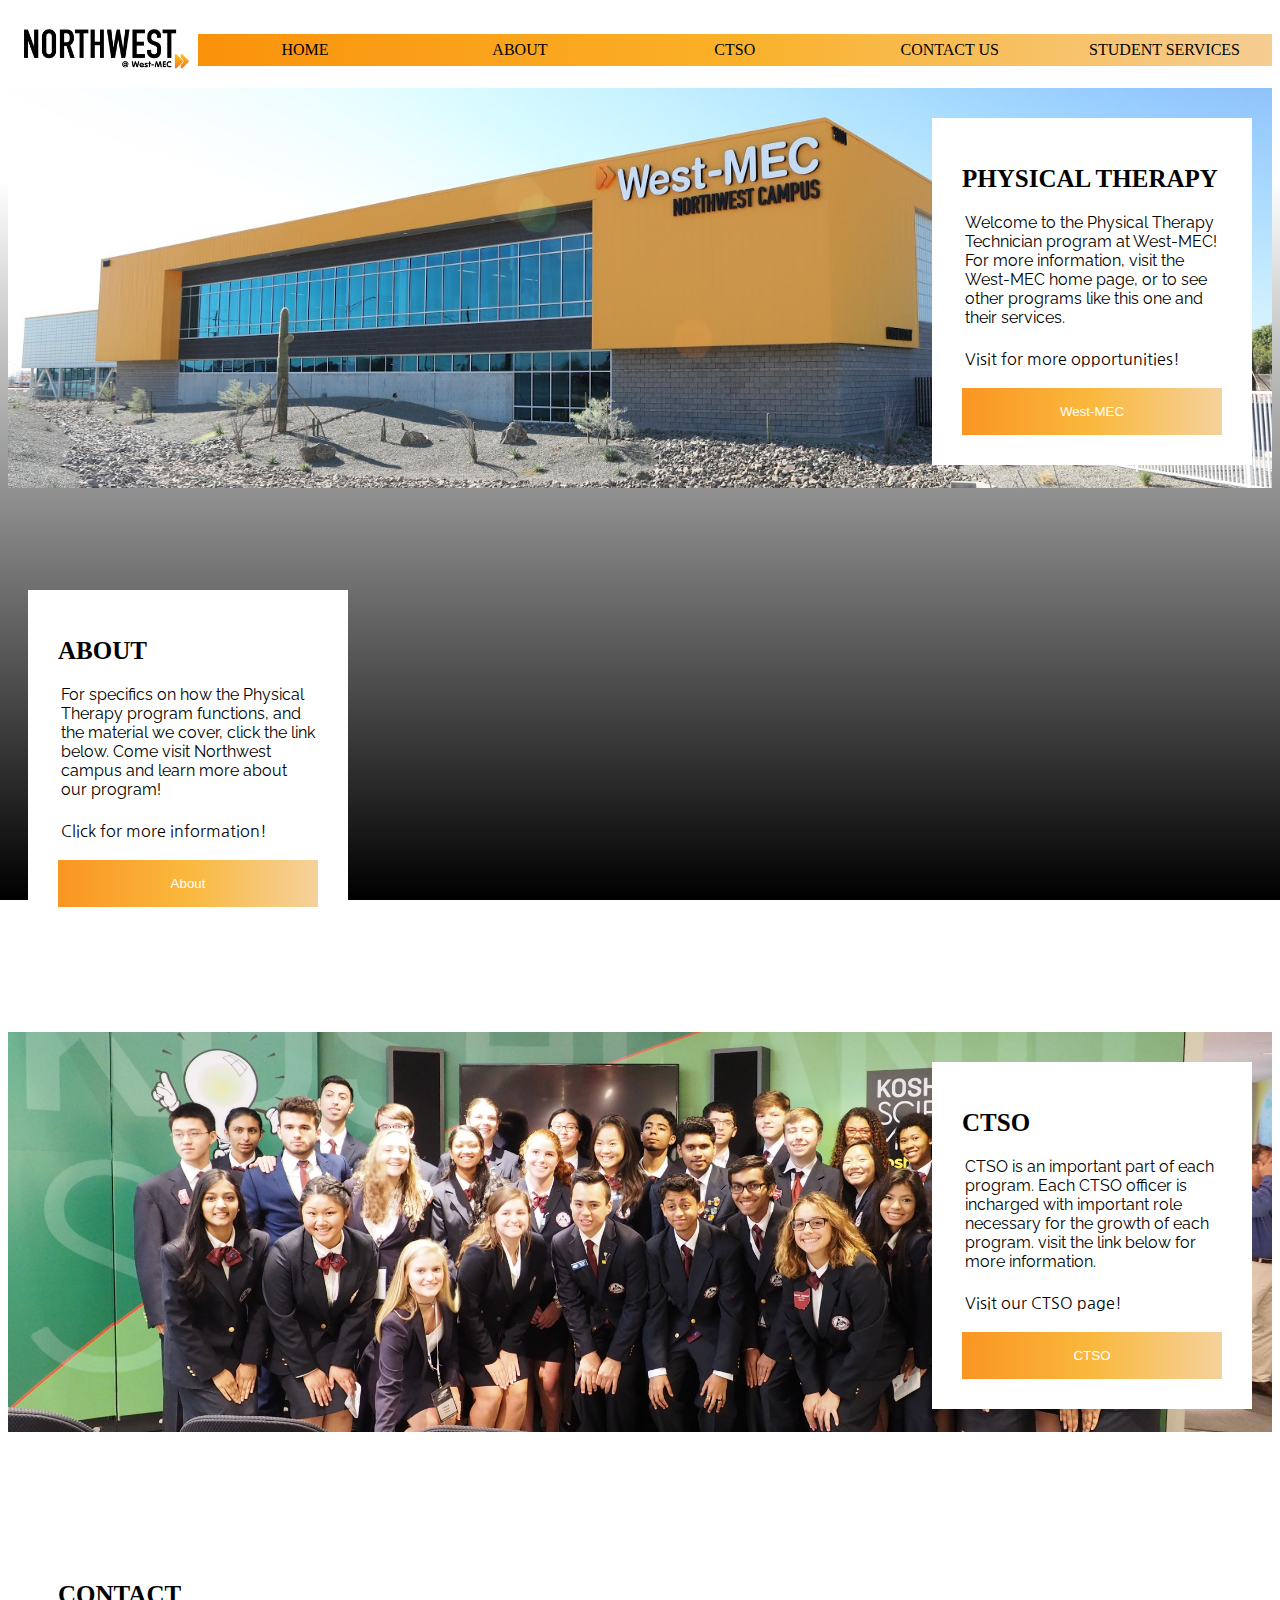
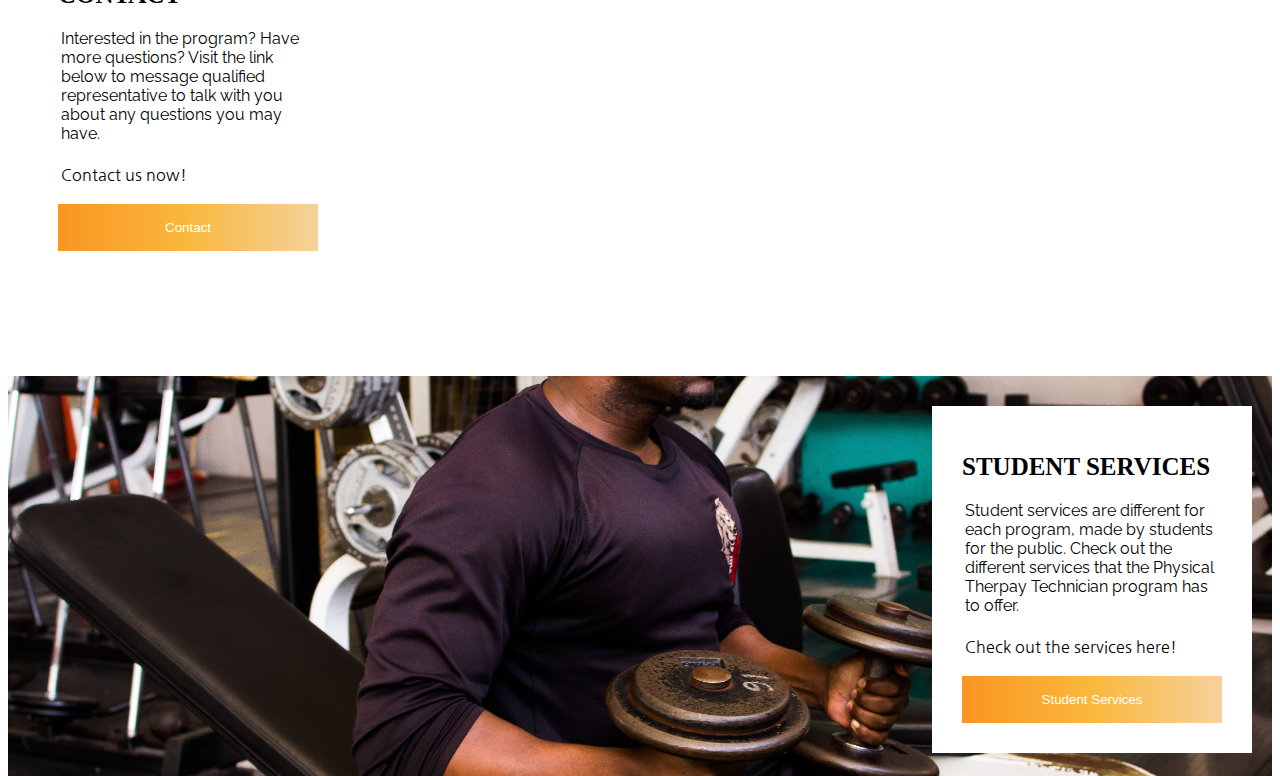
==== index.html @ cb0751b8 "Began Rework on Index" ====
<!DOCTYPE html>
<html>
    <head>
        <meta name="viewport" content="width=device-width, initial-scale=1">
        <link rel="icon" type="image/png" href="tabArrows.png" />
        <link href="https://fonts.googleapis.com/css?family=Raleway" rel="stylesheet">
        <link href="https://fonts.googleapis.com/css?family=Nanum+Gothic" rel="stylesheet">
        <link rel="stylesheet" href="home.css" />
        <title>Physical Therapy</title>
    </head>
    <body>
        <header>
            <nav>
                <ul>
                    <li><a href="index.html">HOME</a></li>
                    <li><a href="about.html">ABOUT</a></li>
                    <li><a href="ctso.html">CTSO</a></li>
                    <li><a href="contact.html">CONTACT US</a></li>
                    <li><a href="students.html">STUDENT SERVICES</a></li>
                </ul>
            </nav>
        </header>

        <img id="navImg" src="northwest.png" alt="Northwest Campus Logo">
        <div class="campus-img">
            <form action="https://west-mec.edu/physical-therapy-technician/" class="home_container">
            <h1>Physical Therapy</h1>

            <p>Welcome to the Physical Therapy Technician program at West-MEC! For more information, visit the West-MEC home page, or to see other programs like this one and their services.</p>

            <p>Visit for more opportunities!</p>

            <button type="submit" class="btn">West-MEC</button>
        </form>
        </div>

        <br>
        <br>
        <br>
        <br>

        <div class="studentOne-img">
            <form action="about.html" class="about_container">
            <h1>About</h1>

            <p>For specifics on how the Physical Therapy program functions, and the material we cover, click the link below. Come visit Northwest campus and learn more about our program!</p>

            <p>Click for more information!</p>

            <button type="submit" class="btn">About</button>
        </form>
        </div>

        <br>
        <br>
        <br>
        <br>

        <div class="hosa-img">
            <form action="ctso.html" class="hosa_container">
            <h1>CTSO</h1>

            <p>CTSO is an important part of each program. Each CTSO officer is incharged with important role necessary for the growth of each program. visit the link below for more information.</p>

            <p>Visit our CTSO page!</p>

            <button type="submit" class="btn">CTSO</button>
        </form>
        </div>

        <br>
        <br>
        <br>
        <br>

        <div class="contact-img">
            <form action="contact.html" class="contact_container">
            <h1>Contact</h1>

            <p>Interested in the program? Have more questions? Visit the link below to message qualified representative to talk with you about any questions you may have.</p>

            <p>Contact us now!</p>

            <button type="submit" class="btn">Contact</button>
        </form>
        </div>

        <br>
        <br>
        <br>
        <br>

        <div class="services-img">
                <form action="students.html" class="services_container">
                <h1>Student Services</h1>
    
                <p>Student services are different for each program, made by students for the public. Check out the different services that the Physical Therpay Technician program has to offer.</p>
    
                <p>Check out the services here!</p>
    
                <button type="submit" class="btn">Student Services</button>
            </form>
            </div>
    </body>
</html>
---- home.css ----
/* HTML Styles */

html {
    background: fixed linear-gradient(to bottom ,white 20%, black 100%);
    background-size: 100%;
    width: 100%;
    height: 100%;
    position: relative;
}

html, body {
    height: 100%;
}

/* Navigation Styles */

header > nav {
    display: table;
    width: 85%;
    float: right;
    padding-top: 26px;
}

header > nav > ul {
    display: table-row;
    list-style-type: none;
    background-image: linear-gradient(to right, rgb(250, 146, 11) , rgb(250, 177, 41) , rgb(245, 205, 146));
}

header > nav > ul > li {
    display: table-cell;
    text-align: center;
    padding: 7px 0px 7px 0px;
    width: 20%;
    float: left;
}

header > nav > ul > li > a{
    text-decoration: none;
    color: black;
}

header > nav > ul > li > a:hover {
    color: whitesmoke;
}

#sideNav {
    display: none;
}

/* Icon Styles */

#navIcon {
    display: none;
    color: black;
}

/* Logo Styles */

#navImg {
    max-width: 15%;
}

/*Campus Image Styles*/

.campus-img {
    /* The image used */
    background-image: url("campus.JPG");
    min-height: 400px;

    /* Center and scale the image nicely */
    background-position: center;
    background-repeat: no-repeat;
    background-size: cover;
    position: relative;
}

/* Student 1 Image Styles */
.studentOne-img {
    /* The image used */
    background-image: url("technician.JPG");
    min-height: 400px;

    /* Center and scale the image nicely */
    background-position: center;
    background-repeat: no-repeat;
    background-size: cover;
    position: relative;
}

.hosa-img {
    /* The image used */
    background-image: url("hosaComp.jpg");
    min-height: 400px;

    /* Center and scale the image nicely */
    background-position: center;
    background-repeat: no-repeat;
    background-size: cover;
    position: relative;
}

.contact-img {
    /* The image used */
    background-image: url("contactImg.jpg");
    min-height: 400px;

    /* Center and scale the image nicely */
    background-position: center;
    background-repeat: no-repeat;
    background-size: cover;
    position: relative;
}

.services-img {
    /* The image used */
    background-image: url("servicesImg.jpg");
    min-height: 400px;

    /* Center and scale the image nicely */
    background-position: center;
    background-repeat: no-repeat;
    background-size: cover;
    position: relative;
}

/* Add Styles to the Home and Hosa Containers */
.home_container, .hosa_container, .services_container {
    position: absolute;
    right: 0;
    margin: 30px 20px;
    max-width: 320px;
    padding: 30px;
    background-color: white;
}

/* About and Contact Container Styles */

.about_container, .contact_container {
    position: absolute;
    left: 0;
    margin: 30px 20px;
    max-width: 320px;
    padding: 30px;
    background-color: white;
}

/* Full-width input fields */
input[type=text],
input[type=password] {
    width: 100%;
    padding: 15px;
    margin: 5px 0 22px 0;
    border: none;
    background: #f1f1f1;
}

input[type=text]:focus,
input[type=password]:focus {
    background-color: #ddd;
    outline: none;
}

/* Form Styles */

form > p:first-of-type {
    font-size: 16px;
    font-family: 'Raleway', sans-serif;
    padding: 3px;
}

form > p:last-of-type {
    font-size: 16px;
    font-family: 'Nanum Gothic', sans-serif;
    padding: 3px;
}

/* Set a style for the submit button */
.btn {
    background-image: linear-gradient(to right, rgb(250, 138, 11) , rgb(250, 177, 41) , rgb(245, 205, 146));
    color: white;
    padding: 16px 20px;
    border: none;
    cursor: pointer;
    width: 100%;
    opacity: 0.9;
}

.btn:hover {
    opacity: 1;
}

* {
    box-sizing: border-box;
}

h1 {
    text-transform: uppercase;
    font-size: 25px;
}

/* Media Query for mobile and tablet devices */

@media only screen and (max-width:420px) {

    #navImg {
        display: none;
    }

    nav li {
        display: block;
        float: left;
        width: 20%;
    }

    nav ul li {
        text-align: center;
        list-style: none;
        padding: 0px 50px 5px 50px;
        width: 100%;
    }
	
    nav ul li a {
        color: black;
        font-size: 15px;
    }

}
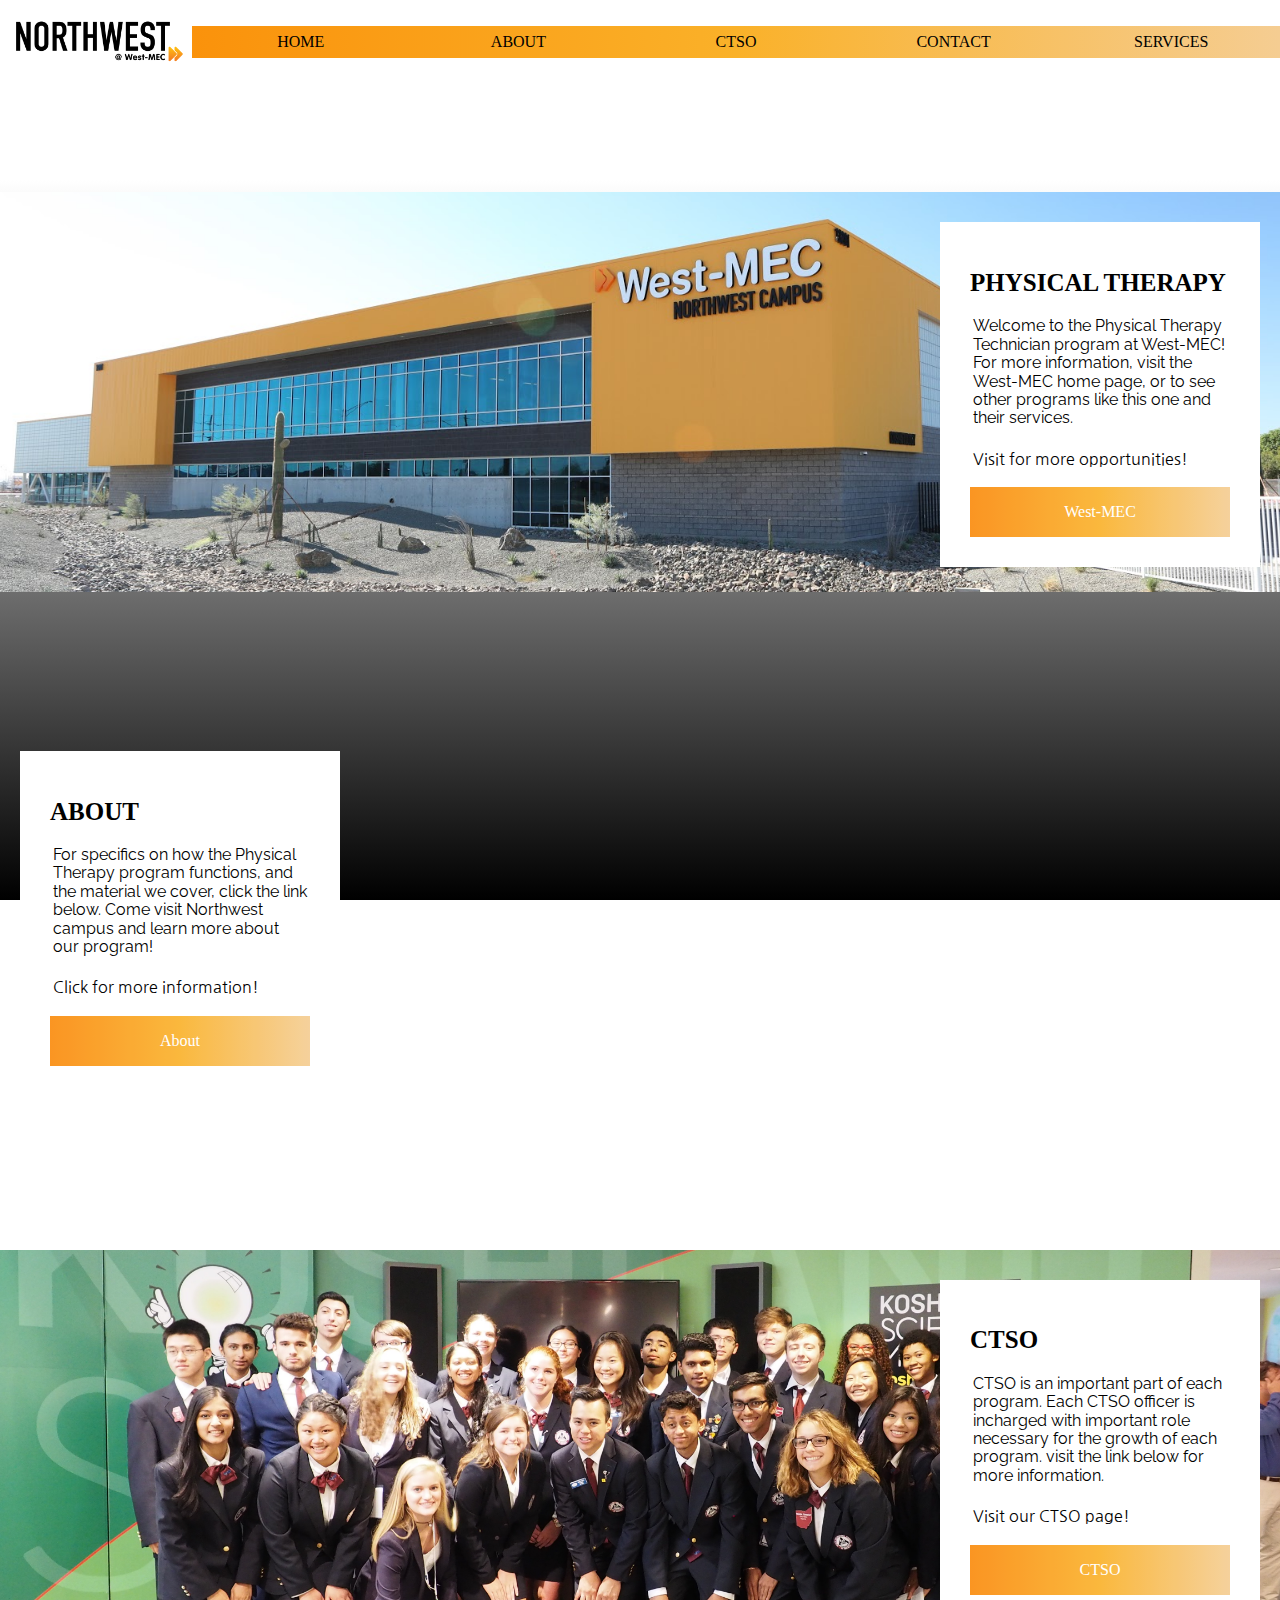
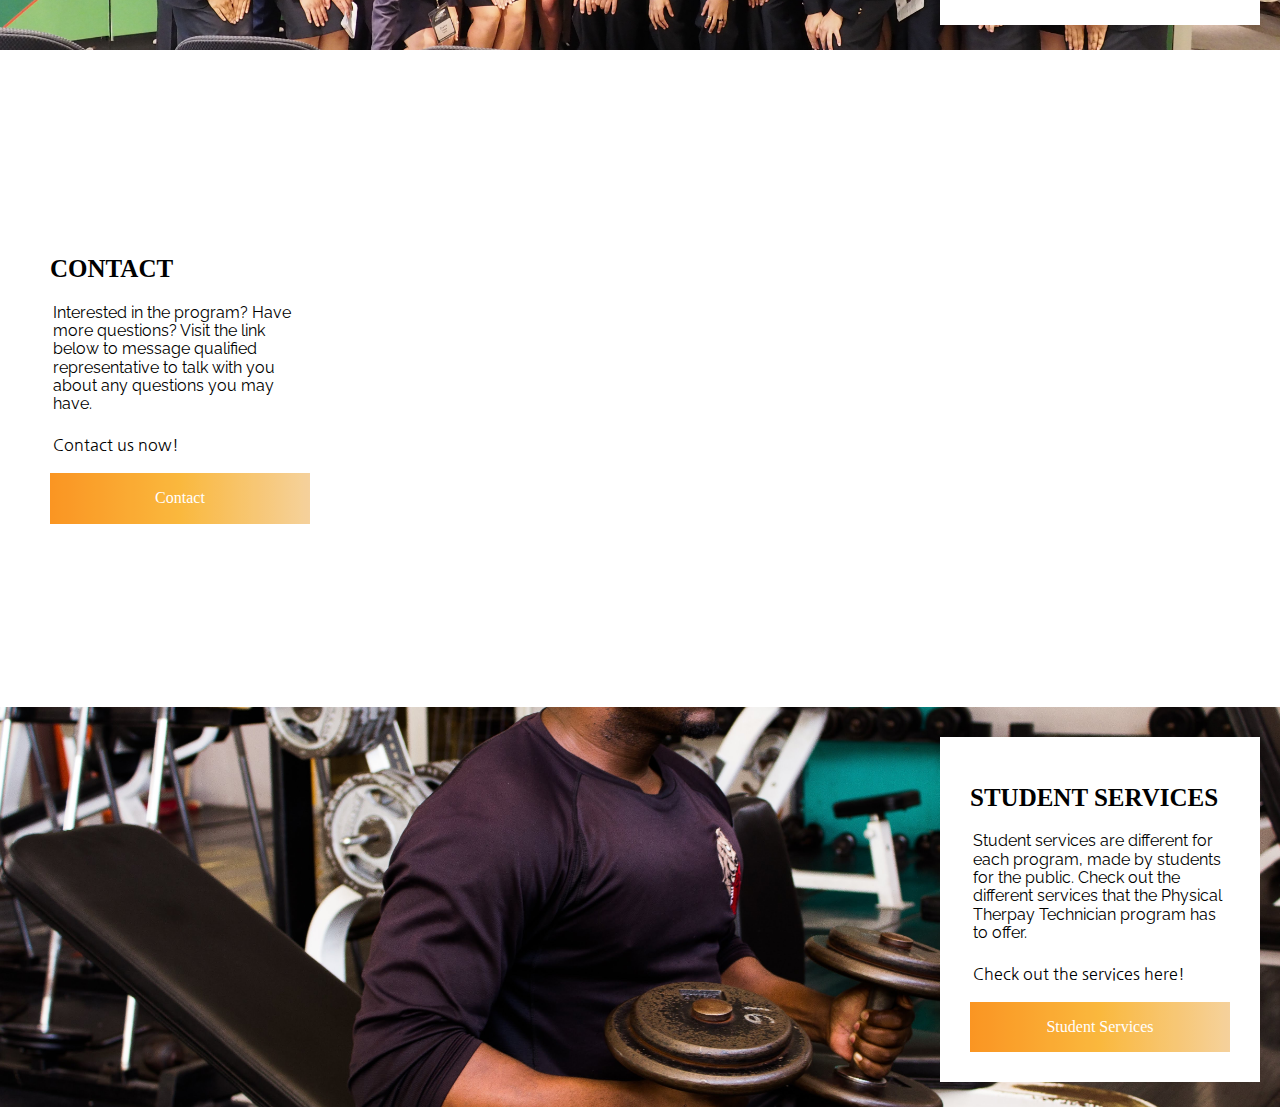
==== commit e83302ef: "Began Contact Page" ====
--- a/index.html
+++ b/index.html
@@ -5,6 +5,7 @@
         <link rel="icon" type="image/png" href="tabArrows.png" />
         <link href="https://fonts.googleapis.com/css?family=Raleway" rel="stylesheet">
         <link href="https://fonts.googleapis.com/css?family=Nanum+Gothic" rel="stylesheet">
+        <link rel="stylesheet" href="reset.css" />
         <link rel="stylesheet" href="home.css" />
         <title>Physical Therapy</title>
     </head>
@@ -15,13 +16,22 @@
                     <li><a href="index.html">HOME</a></li>
                     <li><a href="about.html">ABOUT</a></li>
                     <li><a href="ctso.html">CTSO</a></li>
-                    <li><a href="contact.html">CONTACT US</a></li>
-                    <li><a href="students.html">STUDENT SERVICES</a></li>
+                    <li><a href="contact.html">CONTACT</a></li>
+                    <li><a href="services.html">SERVICES</a></li>
                 </ul>
             </nav>
         </header>
 
         <img id="navImg" src="northwest.png" alt="Northwest Campus Logo">
+
+        <br>
+        <br>
+        <br>
+        <br>
+        <br>
+        <br>
+        <br>
+
         <div class="campus-img">
             <form action="https://west-mec.edu/physical-therapy-technician/" class="home_container">
             <h1>Physical Therapy</h1>
@@ -34,6 +44,9 @@
         </form>
         </div>
 
+        <br>
+        <br>
+        <br>
         <br>
         <br>
         <br>
@@ -55,6 +68,9 @@
         <br>
         <br>
         <br>
+        <br>
+        <br>
+        <br>
 
         <div class="hosa-img">
             <form action="ctso.html" class="hosa_container">
@@ -72,6 +88,9 @@
         <br>
         <br>
         <br>
+        <br>
+        <br>
+        <br>
 
         <div class="contact-img">
             <form action="contact.html" class="contact_container">
@@ -82,9 +101,12 @@
             <p>Contact us now!</p>
 
             <button type="submit" class="btn">Contact</button>
-        </form>
+            </form>
         </div>
 
+        <br>
+        <br>
+        <br>
         <br>
         <br>
         <br>
@@ -100,6 +122,6 @@
     
                 <button type="submit" class="btn">Student Services</button>
             </form>
-            </div>
+        </div>
     </body>
 </html>--- a/home.css
+++ b/home.css
@@ -14,20 +14,23 @@
 
 /* Navigation Styles */
 
-header > nav {
+nav {
+    position: relative;
     display: table;
     width: 85%;
     float: right;
     padding-top: 26px;
 }
 
-header > nav > ul {
+nav > ul {
+    position: relative;
     display: table-row;
     list-style-type: none;
     background-image: linear-gradient(to right, rgb(250, 146, 11) , rgb(250, 177, 41) , rgb(245, 205, 146));
 }
 
-header > nav > ul > li {
+nav > ul > li {
+    position: relative;
     display: table-cell;
     text-align: center;
     padding: 7px 0px 7px 0px;
@@ -35,12 +38,13 @@
     float: left;
 }
 
-header > nav > ul > li > a{
+nav > ul > li > a{
+    position: relative;
     text-decoration: none;
     color: black;
 }
 
-header > nav > ul > li > a:hover {
+nav > ul > li > a:hover {
     color: whitesmoke;
 }
 
@@ -78,7 +82,7 @@
 /* Student 1 Image Styles */
 .studentOne-img {
     /* The image used */
-    background-image: url("technician.JPG");
+    background-image: url("technicianImg.JPG");
     min-height: 400px;
 
     /* Center and scale the image nicely */
@@ -201,16 +205,33 @@
 
 /* Media Query for mobile and tablet devices */
 
-@media only screen and (max-width:420px) {
+@media only screen and (max-width:480px) {
 
     #navImg {
         display: none;
+    }
+
+    nav {
+        width: 100%;
+        padding: 0px;
+    }
+
+    nav::after {
+        clear: both;
+        content: "";
+        display: table;
     }
 
     nav li {
         display: block;
         float: left;
         width: 20%;
+    }
+
+    nav ul li::after {
+        clear: both;
+        content: "";
+        display: table;
     }
 
     nav ul li {
@@ -224,5 +245,4 @@
         color: black;
         font-size: 15px;
     }
-
 }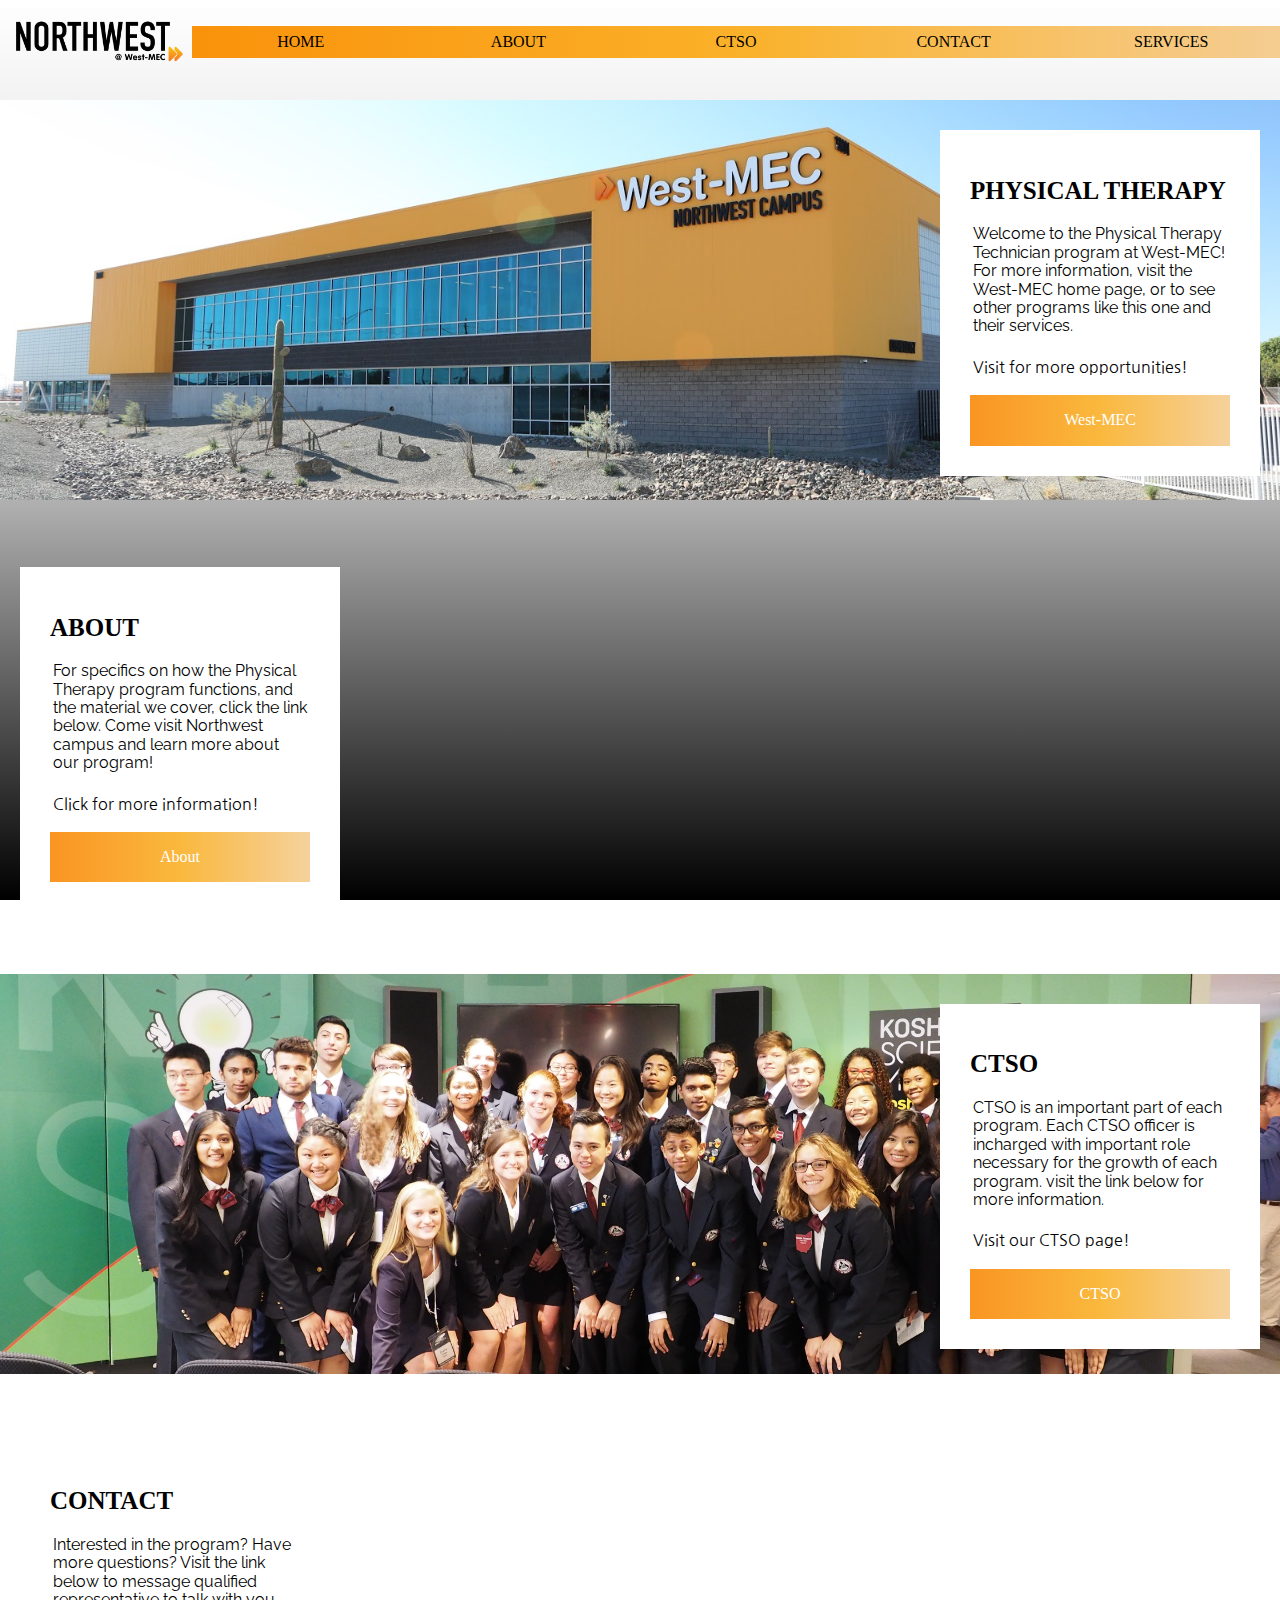
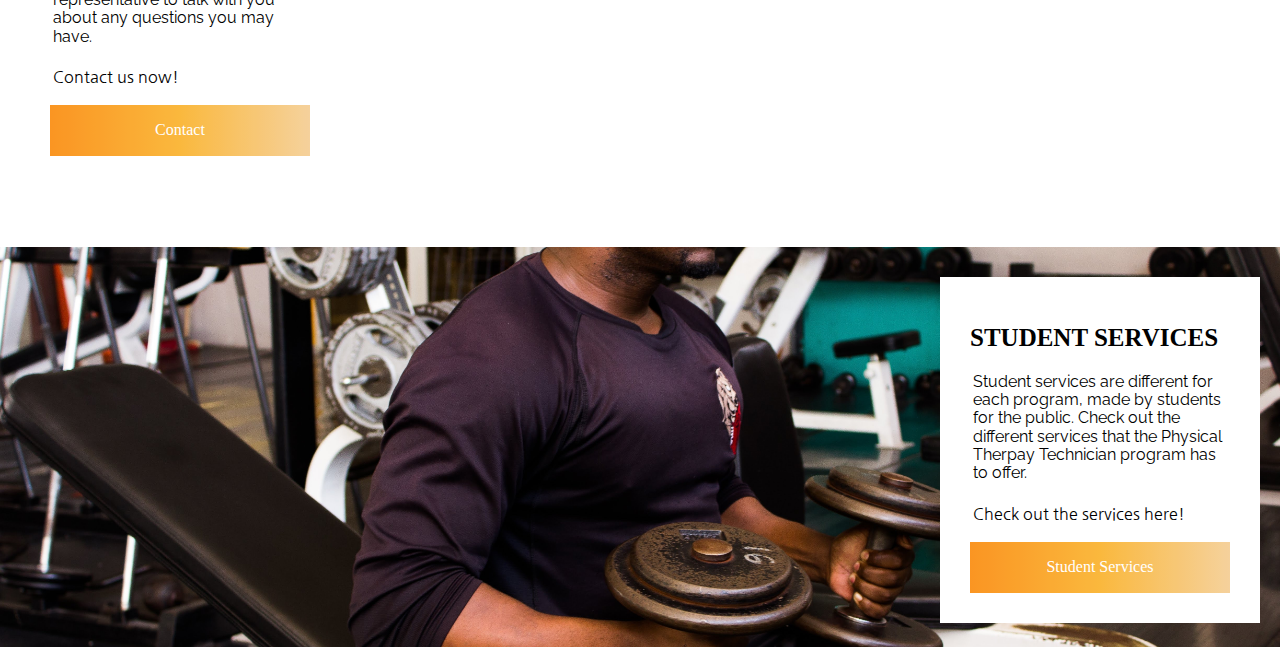
==== commit 790ea8d4: "One Last Page" ====
--- a/index.html
+++ b/index.html
@@ -17,7 +17,7 @@
                     <li><a href="about.html">ABOUT</a></li>
                     <li><a href="ctso.html">CTSO</a></li>
                     <li><a href="contact.html">CONTACT</a></li>
-                    <li><a href="services.html">SERVICES</a></li>
+                    <li><a href="students.html">SERVICES</a></li>
                 </ul>
             </nav>
         </header>
@@ -26,11 +26,14 @@
 
         <br>
         <br>
-        <br>
-        <br>
-        <br>
-        <br>
-        <br>
+        <br class="htmlGONE">
+        <br class="htmlGONE">
+        <br class="htmlGONE">
+        <br class="htmlGONE">
+        <br class="htmlGONE">
+        <br class="htmlGONE">
+        <br class="htmlGONE">
+        <br class="htmlGONE">
 
         <div class="campus-img">
             <form action="https://west-mec.edu/physical-therapy-technician/" class="home_container">
@@ -46,12 +49,7 @@
 
         <br>
         <br>
-        <br>
-        <br>
-        <br>
-        <br>
-        <br>
-
+        
         <div class="studentOne-img">
             <form action="about.html" class="about_container">
             <h1>About</h1>
@@ -64,11 +62,6 @@
         </form>
         </div>
 
-        <br>
-        <br>
-        <br>
-        <br>
-        <br>
         <br>
         <br>
 
@@ -86,11 +79,6 @@
 
         <br>
         <br>
-        <br>
-        <br>
-        <br>
-        <br>
-        <br>
 
         <div class="contact-img">
             <form action="contact.html" class="contact_container">
@@ -104,11 +92,6 @@
             </form>
         </div>
 
-        <br>
-        <br>
-        <br>
-        <br>
-        <br>
         <br>
         <br>
 
--- a/home.css
+++ b/home.css
@@ -1,7 +1,7 @@
 /* HTML Styles */
 
 html {
-    background: fixed linear-gradient(to bottom ,white 20%, black 100%);
+    background: fixed linear-gradient(to bottom ,white, rgb(199, 199, 199), black);
     background-size: 100%;
     width: 100%;
     height: 100%;
@@ -48,15 +48,8 @@
     color: whitesmoke;
 }
 
-#sideNav {
+.htmlGONE {
     display: none;
-}
-
-/* Icon Styles */
-
-#navIcon {
-    display: none;
-    color: black;
 }
 
 /* Logo Styles */
@@ -207,6 +200,14 @@
 
 @media only screen and (max-width:480px) {
 
+    html {
+        background: rgba(245, 245, 245, 0.884);
+    }
+
+    .htmlGONE {
+        display: block;
+    }
+
     #navImg {
         display: none;
     }
@@ -237,7 +238,6 @@
     nav ul li {
         text-align: center;
         list-style: none;
-        padding: 0px 50px 5px 50px;
         width: 100%;
     }
 	
